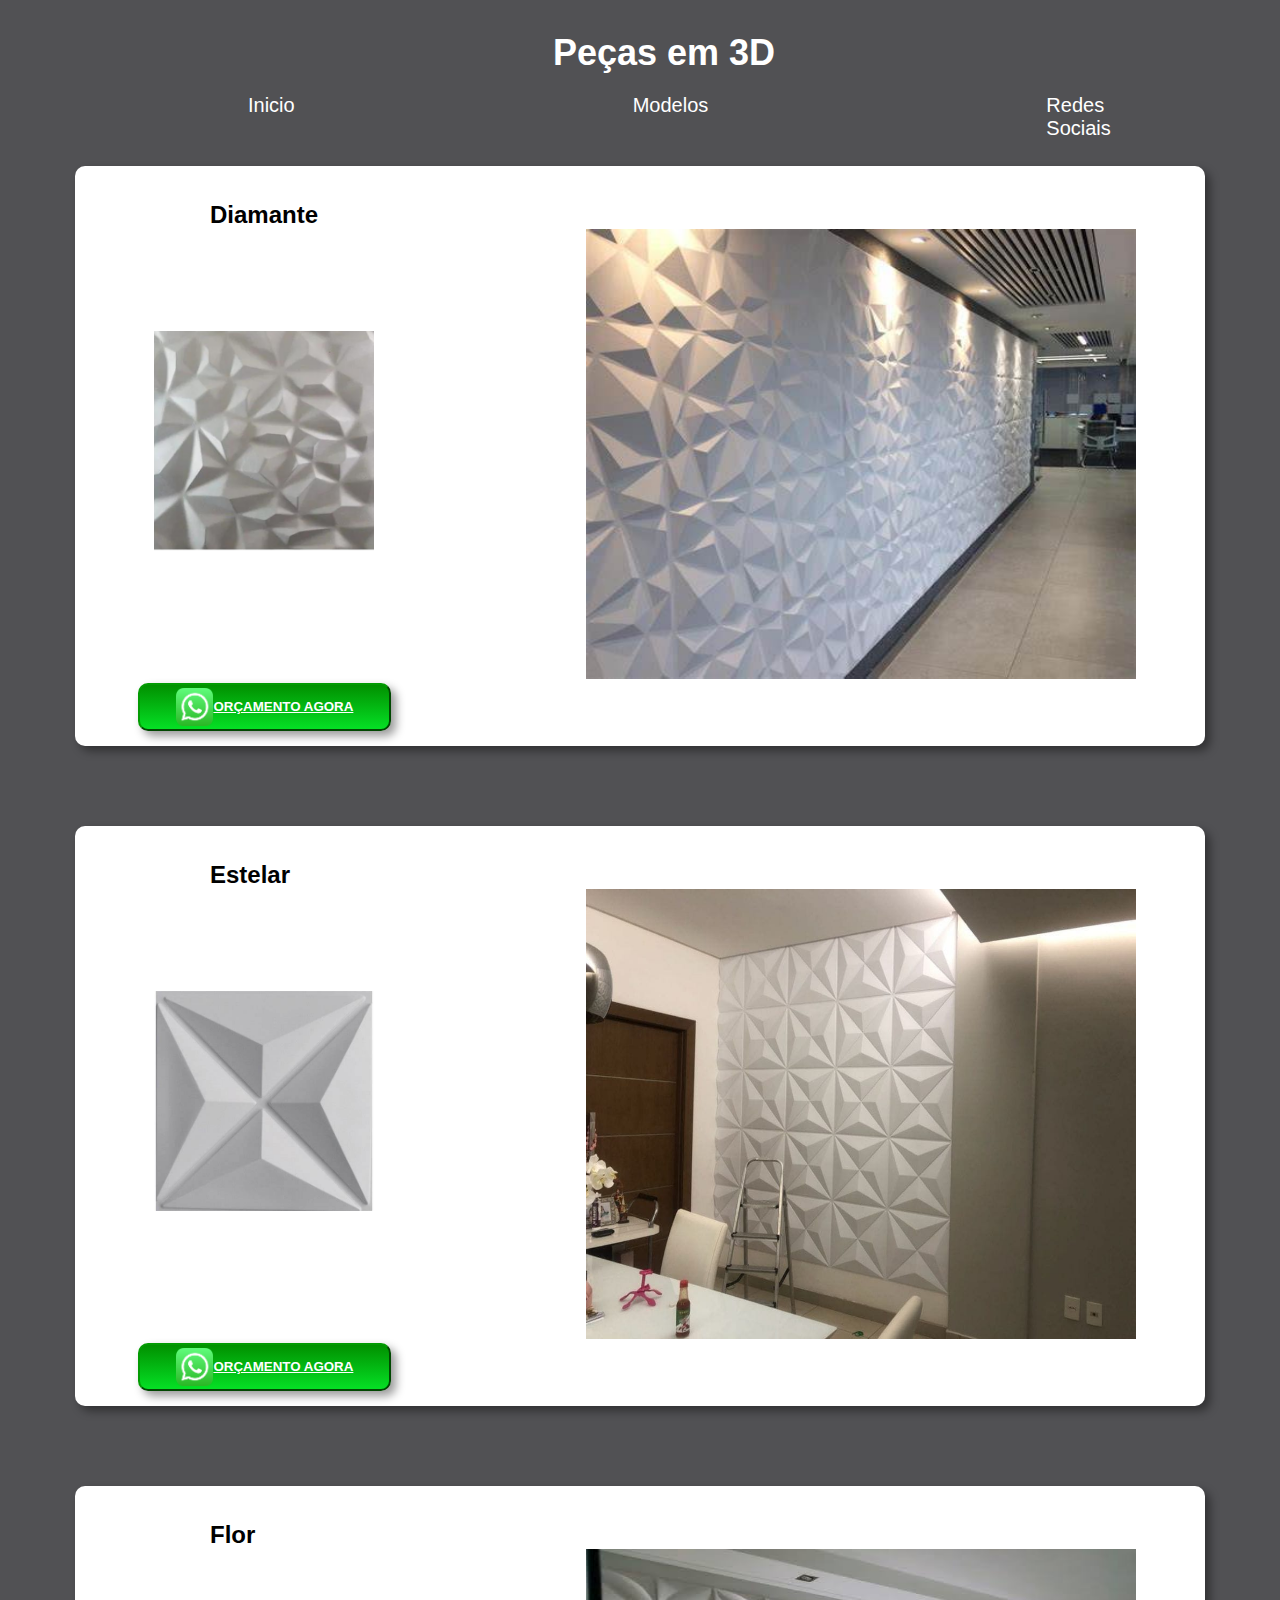
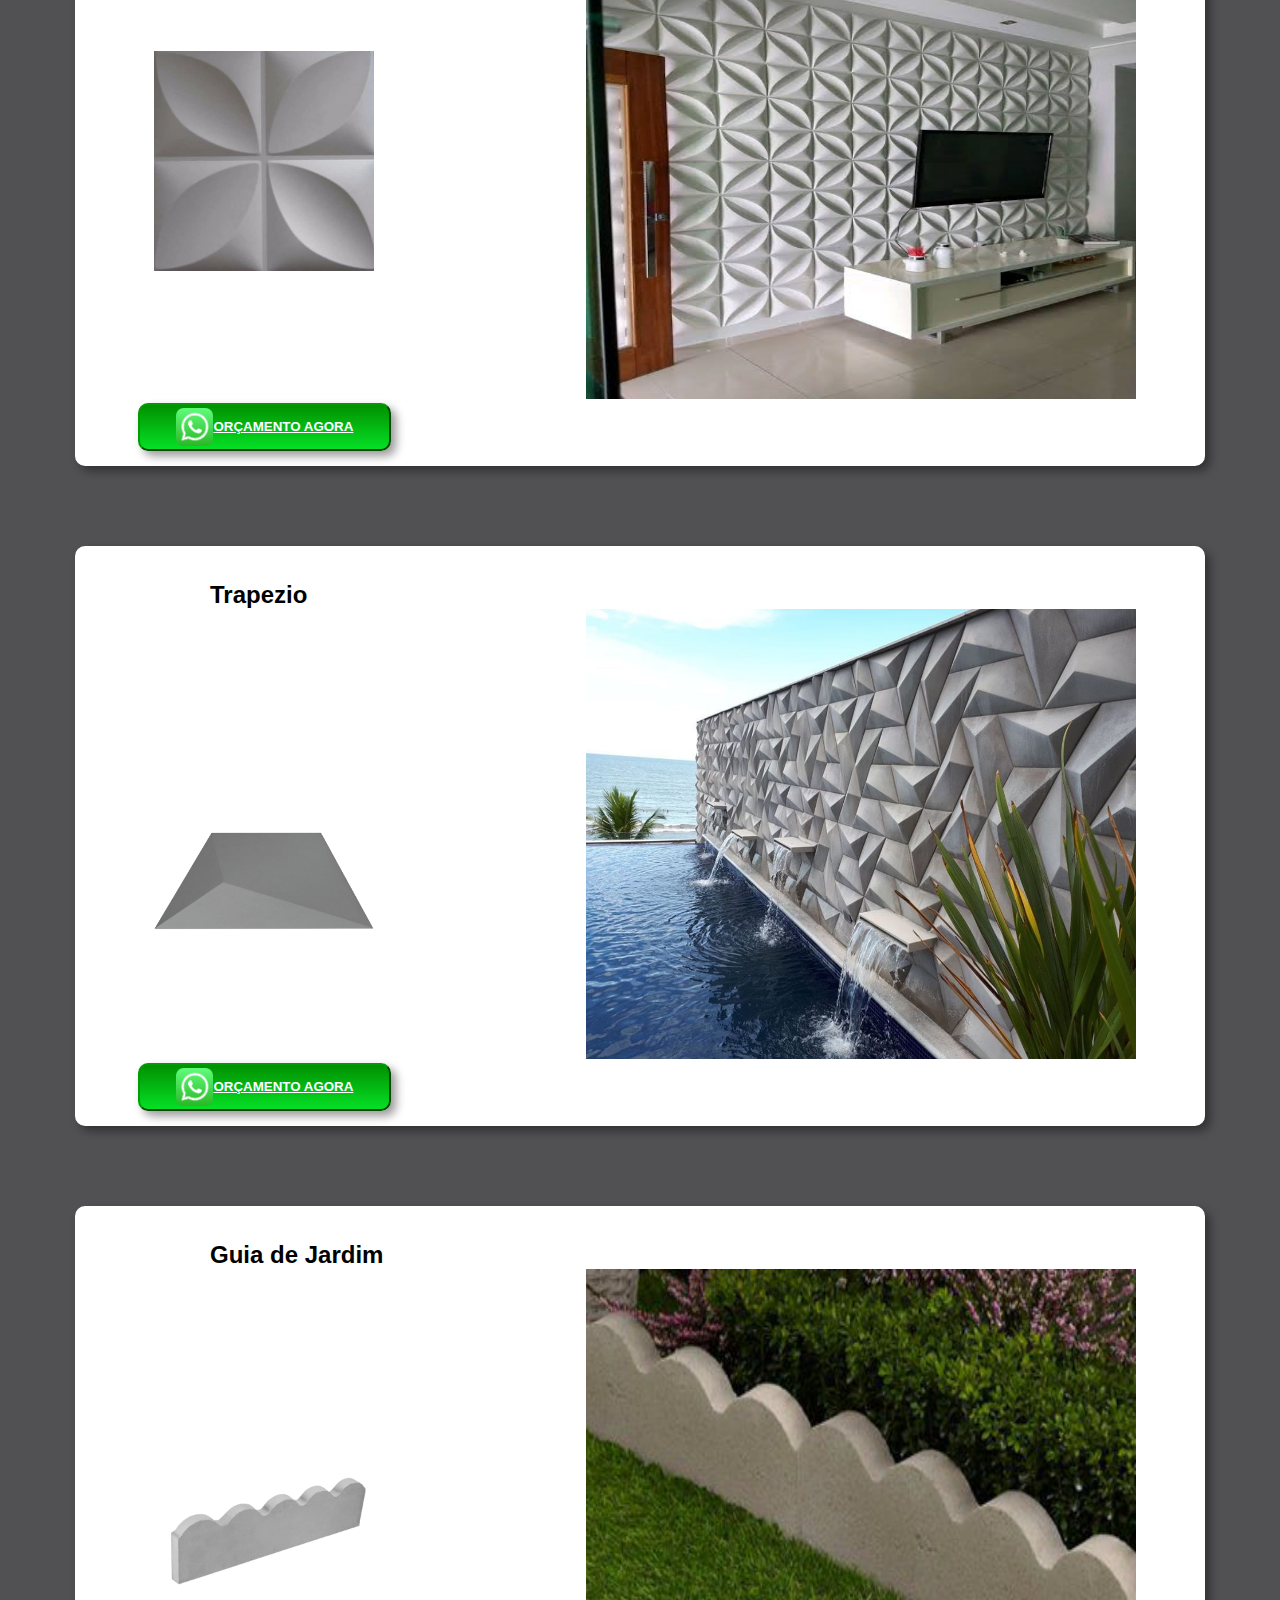
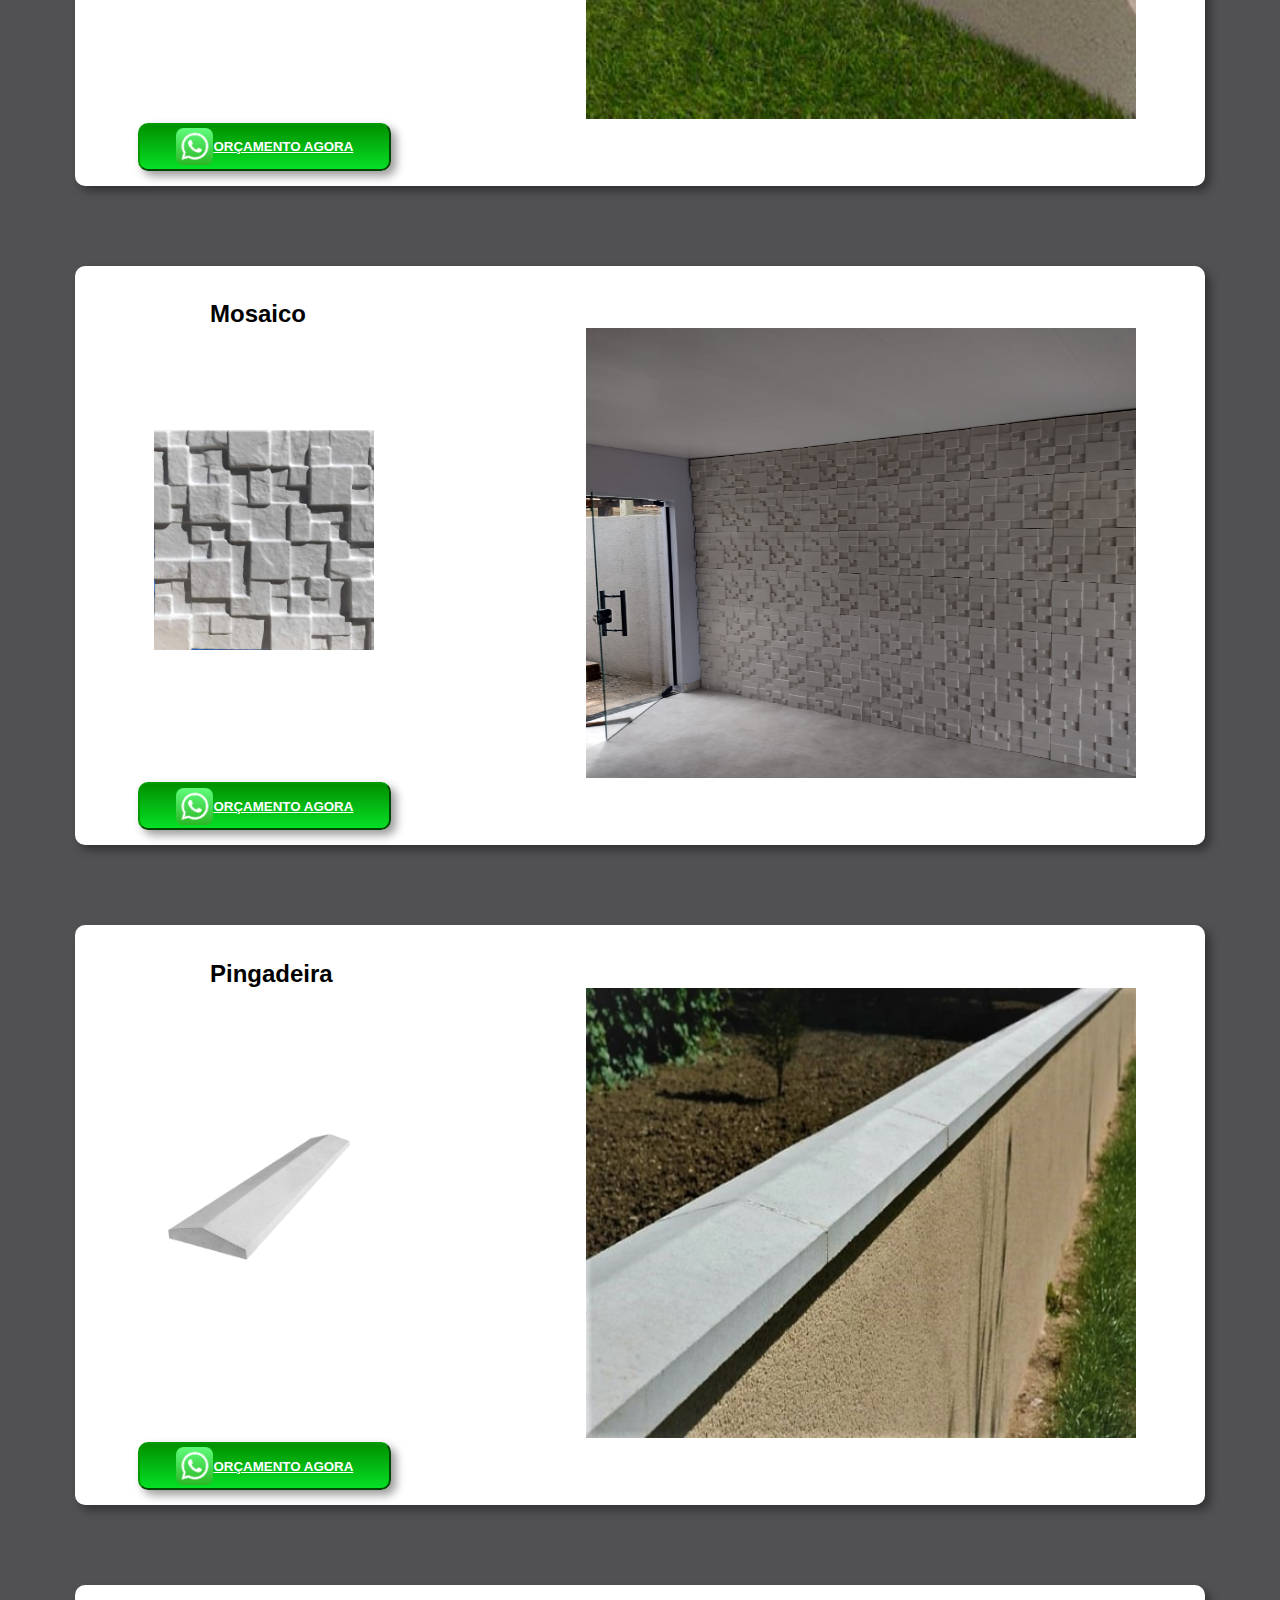
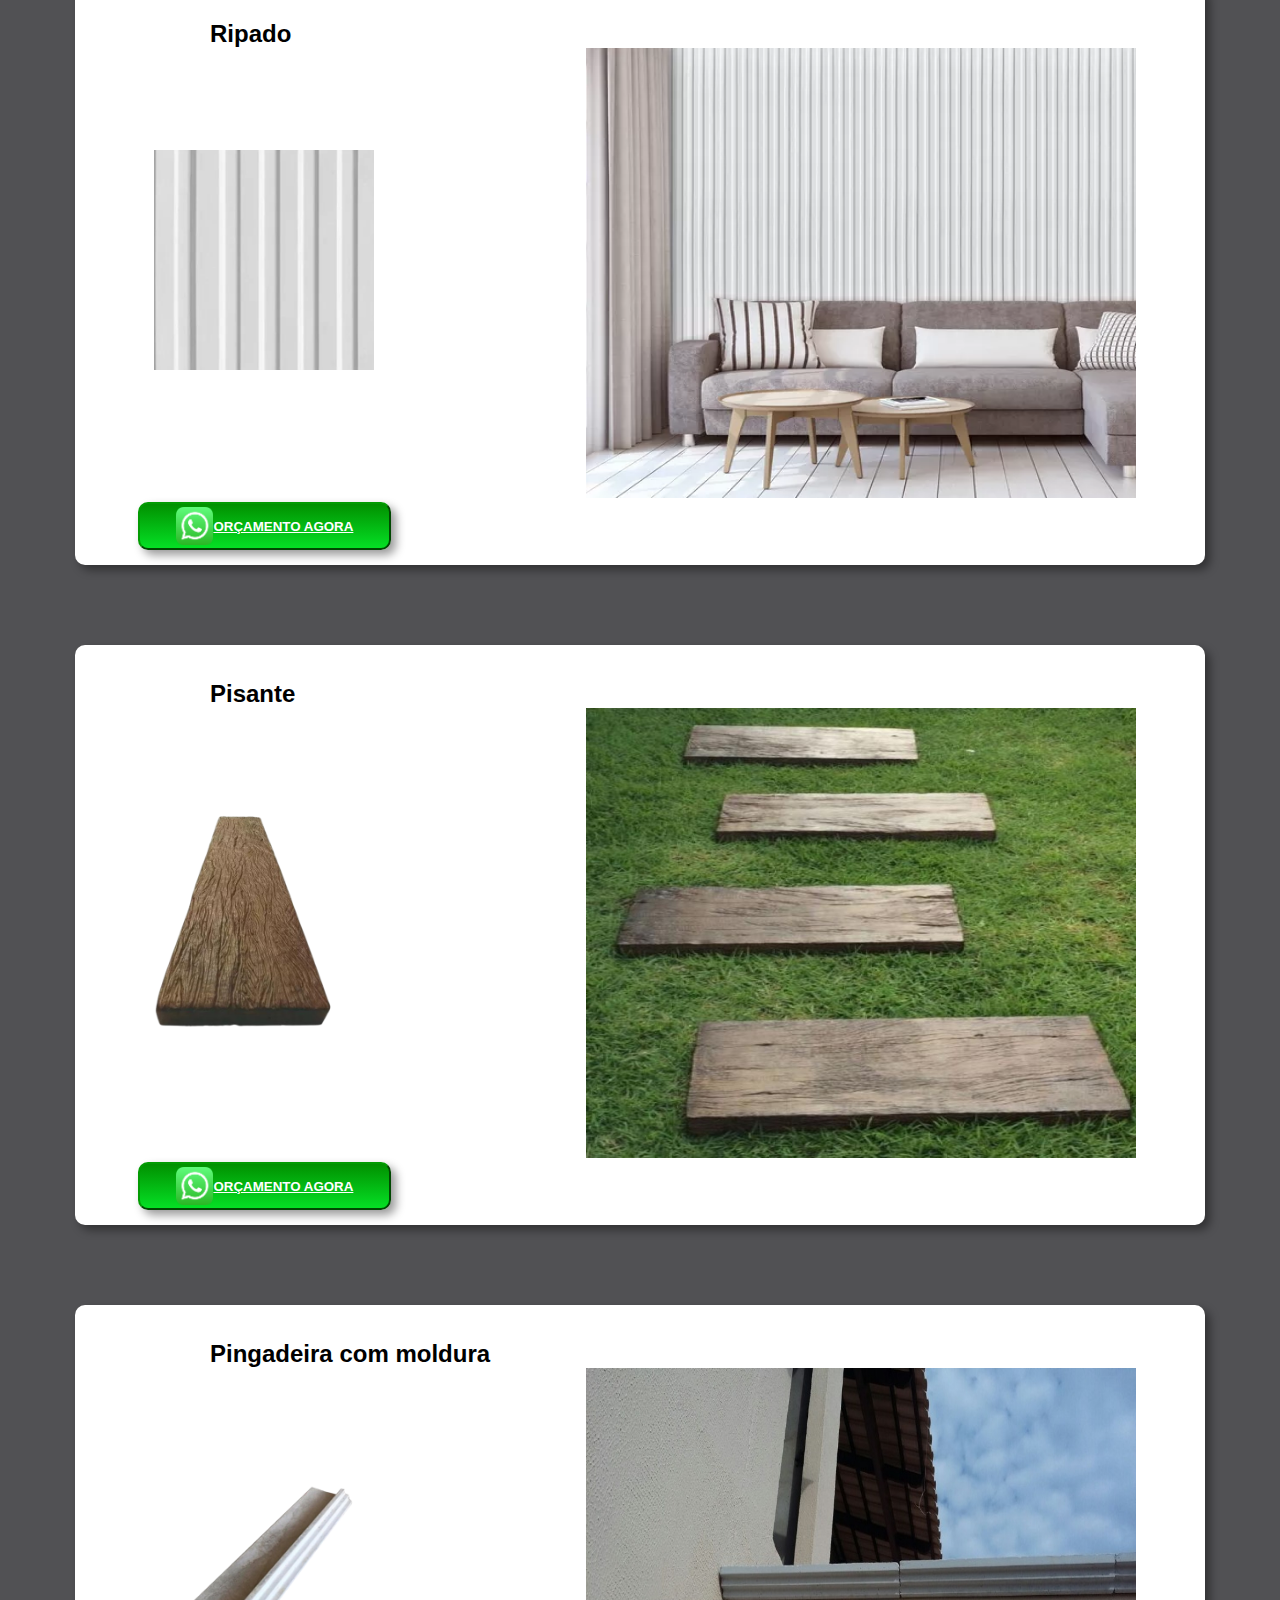
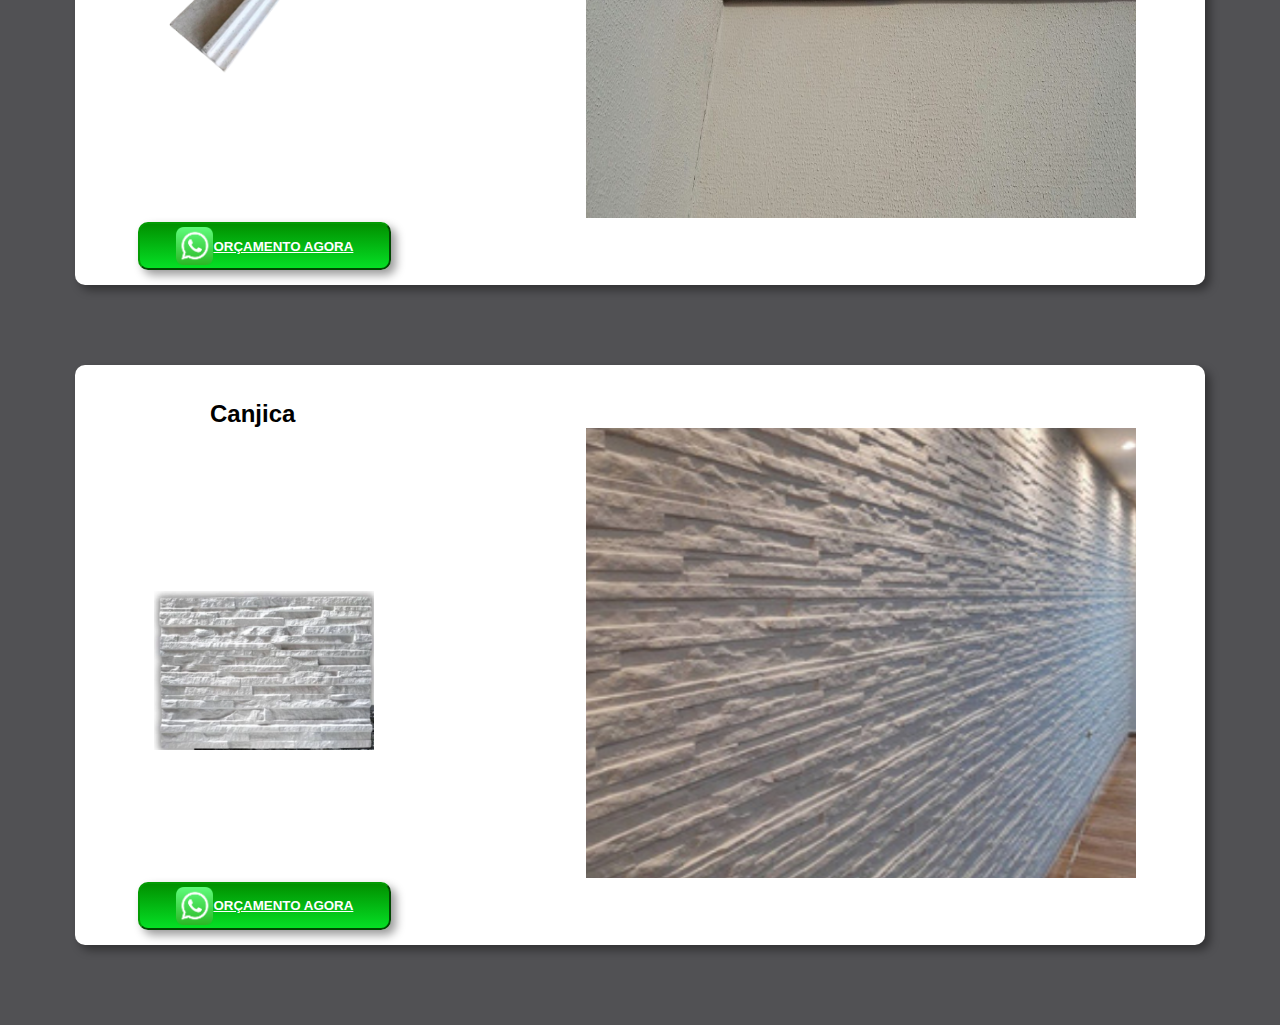
==== sitedevenda3d/modelos.html @ ce13ceca "montei o site para a empresa" ====
<html>
    <head>
        <meta name="viewport" content="width=device-width, initial-scale=1"/>

        <style>
            @media screen and (max-width: 600px){
                @import url('https://fonts.googleapis.com/css2?family=Rubik:ital,wght@0,300..900;1,300..900&display=swap');
                body{
                    background-color: #515154;
                    overflow-x: hidden;
                    width: 50vw;
                }
                #formas{
                    width: 60px;
                    margin-right: 0.5rem;
                    margin-bottom: 3.5rem;
                    margin-top: 0;
                    margin-left: 0;
                }
                #peças{
                    width: 170px;
                    height: 170px;
                    margin-left: 1rem;
                }
                h1{
                    font-family: "Rubik", sans-serif;
                    color: white;
                    width: 50vw;
                    margin-top: 2rem;
                    margin-left: 1.5rem;
                    margin-bottom: 0;
                    margin-right: 0;
                }
                h2{
                    font-family: "Rubik", sans-serif;
                    color: black;
                    margin-left: 4.5rem;
                    margin-bottom: 0.5rem;   
                    margin-top: 0;  
                    width: 50vw;     
                }
                
                nav{
                    width: 40vw;
                }

                section{
                    width: 50vw;
                }

                #canjica{
                    background-color: white;
                    border-radius: 10px;
                    padding: 10px;
                    width: 65vw;
                    margin-bottom: 3rem;
                    margin-top: 1rem;
                    box-shadow: 5px 5px 10px rgba(0, 0, 0, 0.4);
                }
            
                #diamante{
                    background-color: white;
                    border-radius: 10px;
                    padding: 10px;
                    width: 65vw;
                    margin-bottom: 3rem;
                    margin-top: 1rem;
                    box-shadow: 5px 5px 10px rgba(0, 0, 0, 0.4);
                }
            
                #estelar{
                    background-color: white;
                    border-radius: 10px;
                    padding: 10px;
                    width: 65vw;
                    margin-bottom: 3rem;
                    margin-top: 1rem;
                    box-shadow: 5px 5px 10px rgba(0, 0, 0, 0.4);
                }
            
                #flor{
                    background-color: white;
                    border-radius: 10px;
                    padding: 10px;
                    width: 65vw;
                    margin-bottom: 3rem;
                    margin-top: 1rem;
                    box-shadow: 5px 5px 10px rgba(0, 0, 0, 0.4);
                }
            
                #trapezio{
                    background-color: white;
                    border-radius: 10px;
                    padding: 10px;
                    width: 65vw;
                    margin-bottom: 3rem;
                    margin-top: 1rem;
                    box-shadow: 5px 5px 10px rgba(0, 0, 0, 0.4);
                }
            
                #guiadejardim{
                    background-color: white;
                    border-radius: 10px;
                    padding: 10px;
                    width: 65vw;
                    margin-bottom: 3rem;
                    margin-top: 1rem;
                    box-shadow: 5px 5px 10px rgba(0, 0, 0, 0.4);
                }
            
                #mosaico{
                    background-color: white;
                    border-radius: 10px;
                    padding: 10px;
                    width: 65vw;
                    margin-bottom: 3rem;
                    margin-top: 1rem;
                    box-shadow: 5px 5px 10px rgba(0, 0, 0, 0.4);
                }
            
                #pingadeira{
                    background-color: white;
                    border-radius: 10px;
                    padding: 10px;
                    width: 65vw;
                    margin-bottom: 3rem;
                    margin-top: 1rem;
                    box-shadow: 5px 5px 10px rgba(0, 0, 0, 0.4);
                }
            
                #ripado{
                    background-color: white;
                    border-radius: 10px;
                    padding: 10px;
                    width: 65vw;
                    margin-bottom: 3rem;
                    margin-top: 1rem;
                    box-shadow: 5px 5px 10px rgba(0, 0, 0, 0.4);
                }
            
                #pisante{
                    background-color: white;
                    border-radius: 10px;
                    padding: 10px;
                    width: 65vw;
                    margin-bottom: 3rem;
                    margin-top: 1rem;
                    box-shadow: 5px 5px 10px rgba(0, 0, 0, 0.4);
                }
            
                #moldura{
                    background-color: white;
                    border-radius: 10px;
                    padding: 10px;
                    width: 65vw;
                    margin-bottom: 3rem;
                    margin-top: 1rem;
                    box-shadow: 5px 5px 10px rgba(0, 0, 0, 0.4);  
                }
            
                #barra{
                    margin-top: 20px;
                    margin-left: 1.5rem;
                    font-size: 15pt;
                    font-family: "Rubik", sans-serif;
                    color: white;
                    position: relative;
                    padding: 0px 50px 10px 0;
                    display: flex;
                    width: 40vw;
                }
                
            
                button{
                        align-items: center;
                        justify-content: center;
                        display: flex;
                        width: 62vw;
                        height: 2rem;
                        background: rgb(5,224,37);
                        background: linear-gradient(0deg, rgba(5,224,37,1) 0%, rgba(1,144,0,1) 100%);
                        border-radius: 10px;
                        border-color: rgb(3, 155, 3);
                        box-shadow: 5px 5px 10px rgba(0, 0, 0, 0.4);
                        color: white;
                }
                a{
                    color: white;
                }
            
                #whatsapp{

                        height: 90%;
                }
            }











            @media screen and (min-width: 600px){
              @import url('https://fonts.googleapis.com/css2?family=Rubik:ital,wght@0,300..900;1,300..900&display=swap');
                body{
                    background-color: #515154;
                    overflow-x: hidden;
                }
                #formas{
                    width: 20%;
                    margin-right: 7rem;
                    margin-bottom: 8rem;
                    margin-top: 0;
                    margin-left: 4rem
                }
                #peças{
                    width: 550px;
                    height: 450px;
                    margin-left: 6rem;
                }
                h1{
                    font-family: "Rubik", sans-serif;
                    color: white;
                    font-size: 27pt;
                    margin-top: 2rem;
                    margin-left: 3rem;
                    margin-bottom: 0;
                    text-align: center;
                }
                h2{
                    font-family: "Rubik", sans-serif;
                    color: black;
                    margin-left: 7.5rem;
                    margin-bottom: 0rem;          
                }
            
            
                h3{
                    margin-left: 6rem;
                }
            
                #canjica{
                    background-color: white;
                    border-radius: 10px;
                    padding: 15px;
                    width: 1100px;
                    margin: auto;
                    margin-bottom: 5rem;
                    margin-top: 1rem;
                    box-shadow: 5px 5px 10px rgba(0, 0, 0, 0.4);
                }
            
                #diamante{
                    background-color: white;
                    border-radius: 10px;
                    padding: 15px;
                    width: 1100px;
                    margin: auto;
                    margin-bottom: 5rem;
                    margin-top: 1rem;
                    box-shadow: 5px 5px 10px rgba(0, 0, 0, 0.4);
                }
            
                #estelar{
                    background-color: white;
                    border-radius: 10px;
                    padding: 15px;
                    width: 1100px;
                    margin: auto;
                    margin-bottom: 5rem;
                    margin-top: 1rem;
                    box-shadow: 5px 5px 10px rgba(0, 0, 0, 0.4);
                }
            
                #flor{
                    background-color: white;
                    border-radius: 10px;
                    padding: 15px;
                    width: 1100px;
                    margin: auto;
                    margin-bottom: 5rem;
                    margin-top: 1rem;
                    box-shadow: 5px 5px 10px rgba(0, 0, 0, 0.4);
                }
            
                #trapezio{
                    background-color: white;
                    border-radius: 10px;
                    padding: 15px;
                    width: 1100px;
                    margin: auto;
                    margin-bottom: 5rem;
                    margin-top: 1rem;
                    box-shadow: 5px 5px 10px rgba(0, 0, 0, 0.4);
                }
            
                #guiadejardim{
                    background-color: white;
                    border-radius: 10px;
                    padding: 15px;
                    width: 1100px;
                    margin: auto;
                    margin-bottom: 5rem;
                    margin-top: 1rem;
                    box-shadow: 5px 5px 10px rgba(0, 0, 0, 0.4);
                }
            
                #mosaico{
                    background-color: white;
                    border-radius: 10px;
                    padding: 15px;
                    width: 1100px;
                    margin: auto;
                    margin-bottom: 5rem;
                    margin-top: 1rem;
                    box-shadow: 5px 5px 10px rgba(0, 0, 0, 0.4);
                }
            
                #pingadeira{
                    background-color: white;
                    border-radius: 10px;
                    padding: 15px;
                    width: 1100px;
                    margin: auto;
                    margin-bottom: 5rem;
                    margin-top: 1rem;
                    box-shadow: 5px 5px 10px rgba(0, 0, 0, 0.4);
                }
            
                #ripado{
                    background-color: white;
                    border-radius: 10px;
                    padding: 15px;
                    width: 1100px;
                    margin: auto;
                    margin-bottom: 5rem;
                    margin-top: 1rem;
                    box-shadow: 5px 5px 10px rgba(0, 0, 0, 0.4);
                }
            
                #pisante{
                    background-color: white;
                    border-radius: 10px;
                    padding: 15px;
                    width: 1100px;
                    margin: auto;
                    margin-bottom: 5rem;
                    margin-top: 1rem;
                    box-shadow: 5px 5px 10px rgba(0, 0, 0, 0.4);
                }
            
                #moldura{
                    background-color: white;
                    border-radius: 10px;
                    padding: 15px;
                    width: 1100px;
                    margin: auto;
                    margin-bottom: 5rem;
                    margin-top: 1rem;
                    box-shadow: 5px 5px 10px rgba(0, 0, 0, 0.4);  
                }
            
                #barra{
                    margin-top: 20px;
                    margin-left: 15rem;
                    margin-right: 3rem;
                    font-size: 15pt;
                    font-family: "Rubik", sans-serif;
                    color: white;
                    display: flex;
                    position: relative;
                    padding: 0px 50px 10px 0;
                    text-decoration: none;
                }
                nav #barra::after{
                    content: " ";
                    width: 0px;
                    height: 4px;
                    background-color: rgb(248, 31, 31);
                    position: absolute;
                    bottom: 0;
                    left: 0;
                    transition: 0.5s ease-in-out;
                    }
                
                    nav #barra:hover::after{
                    width: 100%;
                    }
                
                nav{
                    display: flex;
                }
            
                button{
                        align-items: center;
                        justify-content: center;
                        display: flex;
                        width: 23%;
                        height: 3rem;
                        background: rgb(5,224,37);
                        background: linear-gradient(0deg, rgba(5,224,37,1) 0%, rgba(1,144,0,1) 100%);
                        border-radius: 10px;
                        border-color: rgb(3, 155, 3);
                        box-shadow: 5px 5px 10px rgba(0, 0, 0, 0.4);
                        color: white;
                        margin-left: 3rem;
                }
                a{
                    color: white;
                }
            
                #whatsapp{

                        height: 90%;
                }  
            }  
            
        </style>
    </head>

    <body>
        <h1>Peças em 3D</h1>
        <nav>
            <a id="barra" href="file:///C:/Users/marco/Desktop/Curso%20programa%C3%A7%C3%A3o/sites/sitedevenda3d/sitedevenda3d/sitedevenda3d.html">Inicio</a>
            <a id="barra" href="file:///C:/Users/marco/Desktop/Curso%20programa%C3%A7%C3%A3o/sites/sitedevenda3d/sitedevenda3d/modelos.html">Modelos</a>
            <a id="barra" href="file:///C:/Users/marco/Desktop/Curso%20programa%C3%A7%C3%A3o/sites/sitedevenda3d/sitedevenda3d/redessociais.html">Redes Sociais</a>
        </nav>

        <section>
            
                <div id="diamante">
                    <h2>Diamante</h2>
                    <img id="formas" src="diamanteforma.png"/>
                    <img id="peças" src="peçadiamante.jpg"/>
                    <button><img src="whatsapp.png" id="whatsapp"/><a href="https://wa.me/556692150638?text=Ol%C3%A1,%20tudo%20bem?%20Vi%20um%20an%C3%BAncio%20sobre%20revestimento%20em%203D,%20gostaria%20de%20fazer%20um%20or%C3%A7amento!"><b>ORÇAMENTO AGORA</b></a></button>
                </div>
            
                <div id="estelar">
                    <h2>Estelar</h2>
                    <img id="formas" src="estelarforma.jpg"/>
                    <img id="peças" src="peçaestelar.jpeg"/>
                    <button><img src="whatsapp.png" id="whatsapp"/><a href="https://wa.me/556692150638?text=Ol%C3%A1,%20tudo%20bem?%20Vi%20um%20an%C3%BAncio%20sobre%20revestimento%20em%203D,%20gostaria%20de%20fazer%20um%20or%C3%A7amento!"><b>ORÇAMENTO AGORA</b></a></button>
                </div>

                <div id="flor">
                    <h2>Flor</h2>
                    <img id="formas" src="florforma.jpg"/>
                    <img id="peças" src="peçaflor.jpeg"/>
                    <button><img src="whatsapp.png" id="whatsapp"/><a href="https://wa.me/556692150638?text=Ol%C3%A1,%20tudo%20bem?%20Vi%20um%20an%C3%BAncio%20sobre%20revestimento%20em%203D,%20gostaria%20de%20fazer%20um%20or%C3%A7amento!"><b>ORÇAMENTO AGORA</b></a></button>

                </div>

            <div id="trapezio">
                <h2>Trapezio</h2>
                <img id="formas" src="trapezioforma.png"/>
                <img id="peças" src="peçacatavento.jpg"/>
                <button><img src="whatsapp.png" id="whatsapp"/><a href="https://wa.me/556692150638?text=Ol%C3%A1,%20tudo%20bem?%20Vi%20um%20an%C3%BAncio%20sobre%20revestimento%20em%203D,%20gostaria%20de%20fazer%20um%20or%C3%A7amento!"><b>ORÇAMENTO AGORA</b></a></button>

            </div>

            <div id="guiadejardim">
                <h2>Guia de Jardim</h2>
                <img id="formas" src="guiadejardimforma.png"/>
                <img id="peças" src="peçaguiadejardim.jpg"/>
                <button><img src="whatsapp.png" id="whatsapp"/><a href="https://wa.me/556692150638?text=Ol%C3%A1,%20tudo%20bem?%20Vi%20um%20an%C3%BAncio%20sobre%20revestimento%20em%203D,%20gostaria%20de%20fazer%20um%20or%C3%A7amento!"><b>ORÇAMENTO AGORA</b></a></button>

            </div>

            <div id="mosaico">
                <h2>Mosaico</h2>
                <img id="formas" src="mosaicoforma.png"/>
                <img id="peças" src="peçamosaico.jpeg"/>
                <button><img src="whatsapp.png" id="whatsapp"/><a href="https://wa.me/556692150638?text=Ol%C3%A1,%20tudo%20bem?%20Vi%20um%20an%C3%BAncio%20sobre%20revestimento%20em%203D,%20gostaria%20de%20fazer%20um%20or%C3%A7amento!"><b>ORÇAMENTO AGORA</b></a></button>

            </div>

            <div id="pingadeira">
                <h2>Pingadeira</h2>
                <img id="formas" src="pingadeiraforma.png"/>
                <img id="peças" src="peçapingadeira.jpg"/>
                <button><img src="whatsapp.png" id="whatsapp"/><a href="https://wa.me/556692150638?text=Ol%C3%A1,%20tudo%20bem?%20Vi%20um%20an%C3%BAncio%20sobre%20revestimento%20em%203D,%20gostaria%20de%20fazer%20um%20or%C3%A7amento!"><b>ORÇAMENTO AGORA</b></a></button>

            </div>

            <div id="ripado">
                <h2>Ripado</h2>
                <img id="formas" src="ripadoforma.png"/>
                <img id="peças" src="peçaripado.webp"/>
                <button><img src="whatsapp.png" id="whatsapp"/><a href="https://wa.me/556692150638?text=Ol%C3%A1,%20tudo%20bem?%20Vi%20um%20an%C3%BAncio%20sobre%20revestimento%20em%203D,%20gostaria%20de%20fazer%20um%20or%C3%A7amento!"><b>ORÇAMENTO AGORA</b></a></button>

            </div>

            <div id="pisante">
                <h2>Pisante</h2>
                <img id="formas" src="pisanteforma.png"/>
                <img id="peças" src="peçapisante.jpg"/>
                <button><img src="whatsapp.png" id="whatsapp"/><a href="https://wa.me/556692150638?text=Ol%C3%A1,%20tudo%20bem?%20Vi%20um%20an%C3%BAncio%20sobre%20revestimento%20em%203D,%20gostaria%20de%20fazer%20um%20or%C3%A7amento!"><b>ORÇAMENTO AGORA</b></a></button>
            </div>

            <div id="moldura">
                <h2>Pingadeira com moldura</h2>
                <img id="formas" src="pingadeiracommolduraforma.png"/>
                <img id="peças" src="peçapingadeiracommoldura.jpg"/>
                <button><img src="whatsapp.png" id="whatsapp"/><a href="https://wa.me/556692150638?text=Ol%C3%A1,%20tudo%20bem?%20Vi%20um%20an%C3%BAncio%20sobre%20revestimento%20em%203D,%20gostaria%20de%20fazer%20um%20or%C3%A7amento!"><b>ORÇAMENTO AGORA</b></a></button>
            
            </div>

            <div id="canjica">
                <h2>Canjica</h2>
                <img id="formas" src="canjicaforma.webp"/>
                <img id="peças" src="peçacanjica.png"/>
                <button><img src="whatsapp.png" id="whatsapp"/><a href="https://wa.me/556692150638?text=Ol%C3%A1,%20tudo%20bem?%20Vi%20um%20an%C3%BAncio%20sobre%20revestimento%20em%203D,%20gostaria%20de%20fazer%20um%20or%C3%A7amento!"><b>ORÇAMENTO AGORA</b></a></button>
            </div>   
   
        </section>
    </body>
</html>
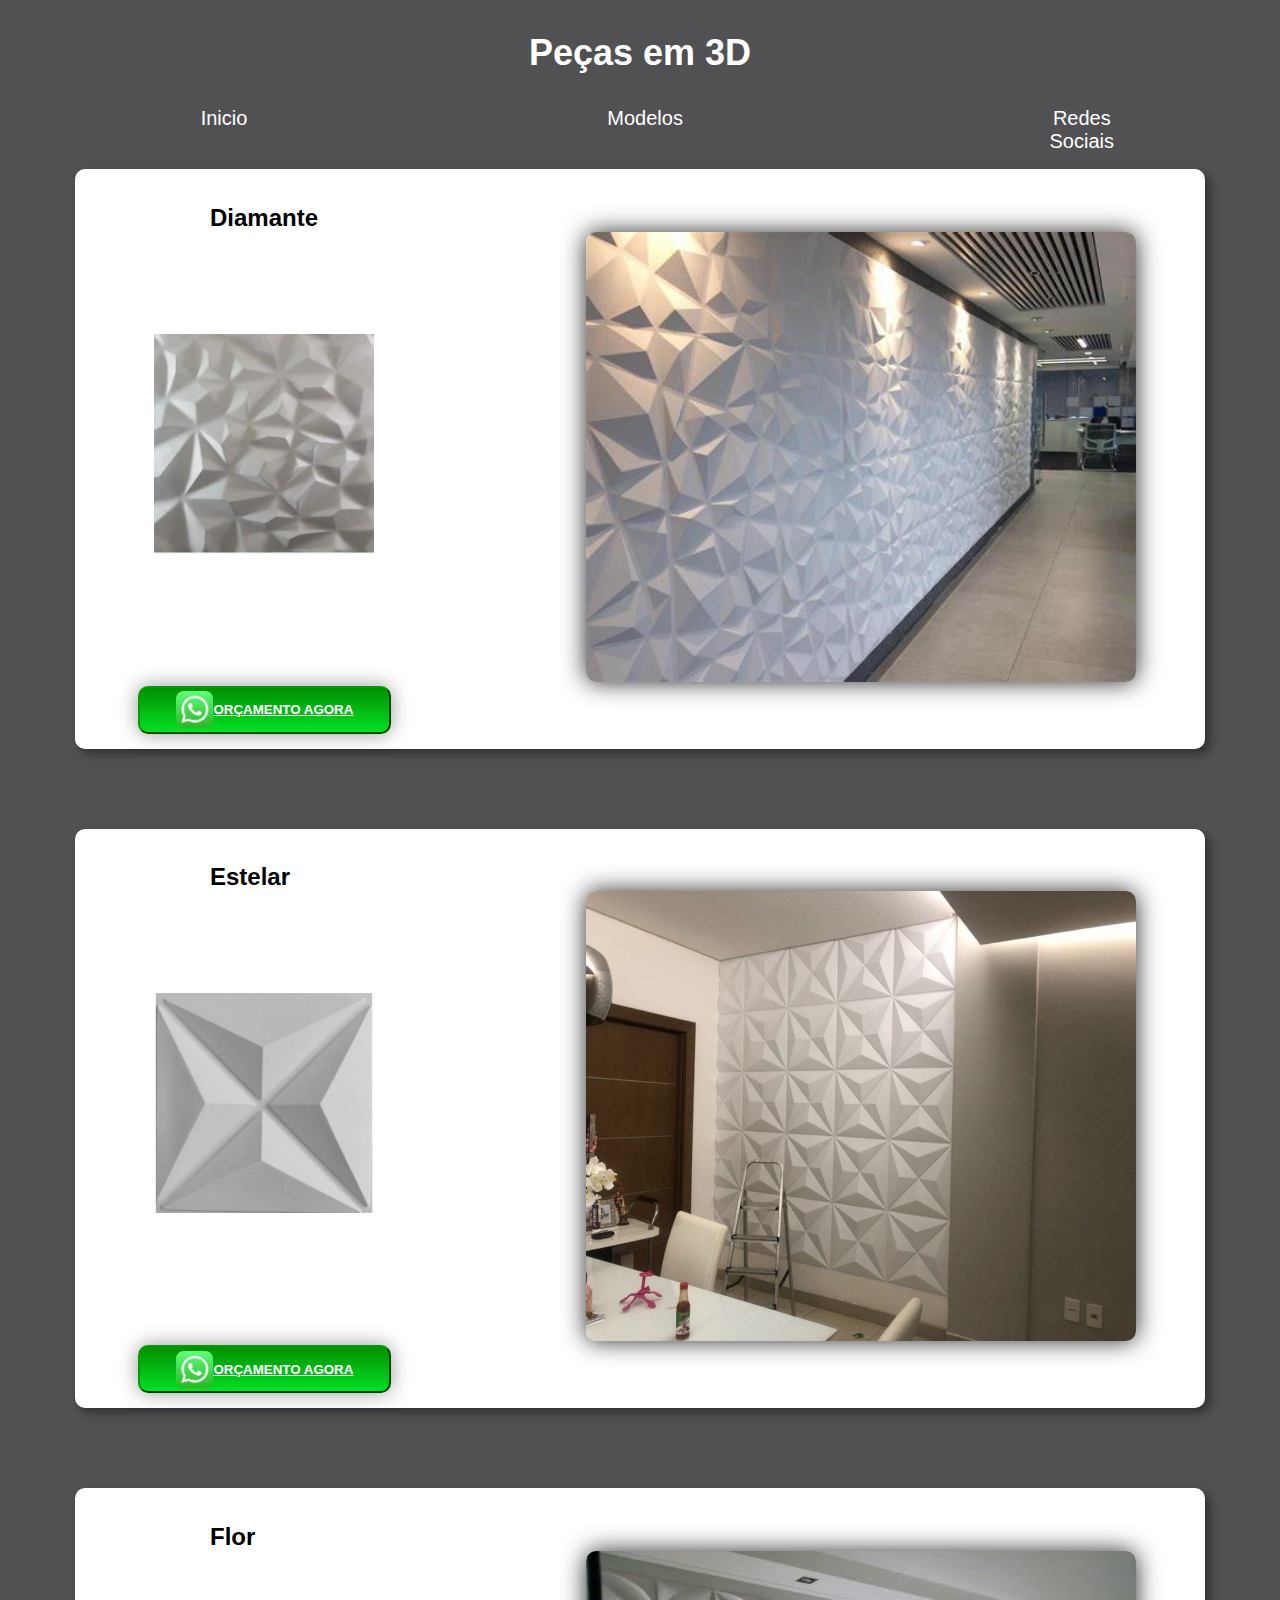
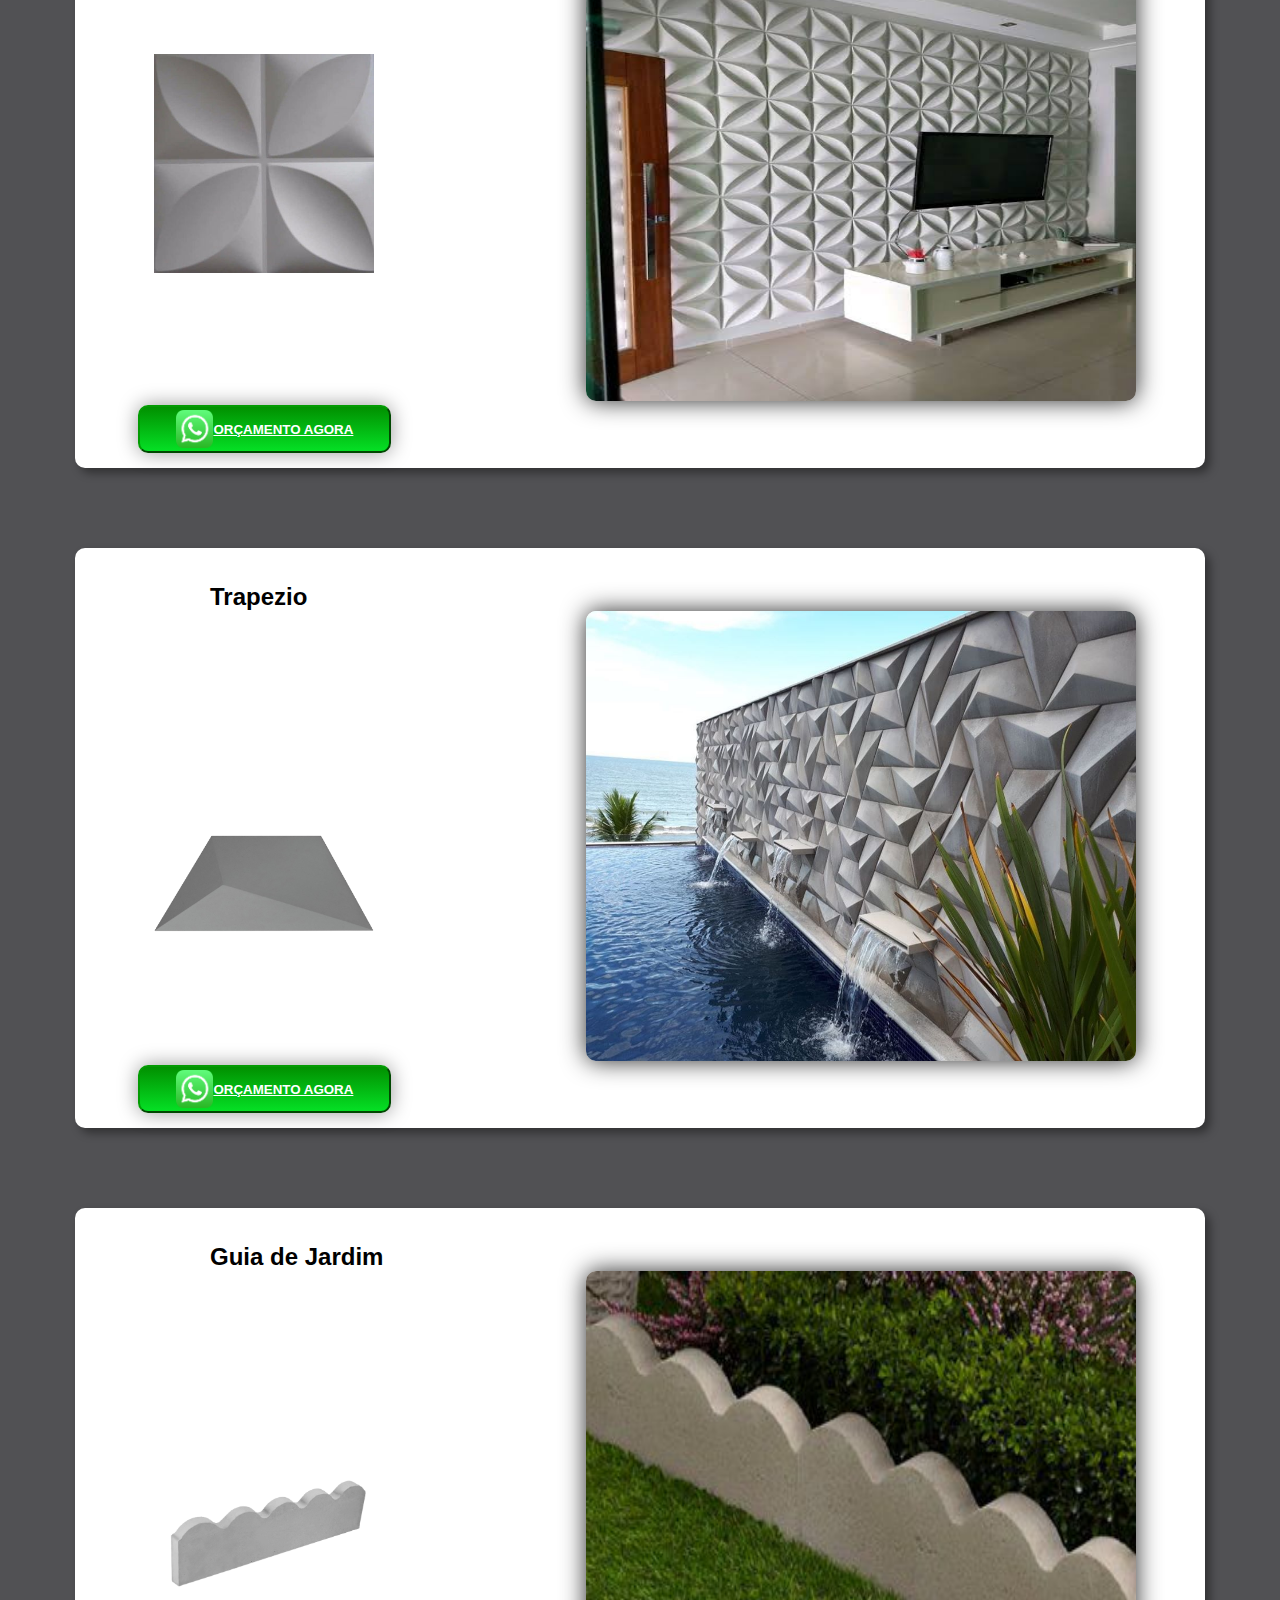
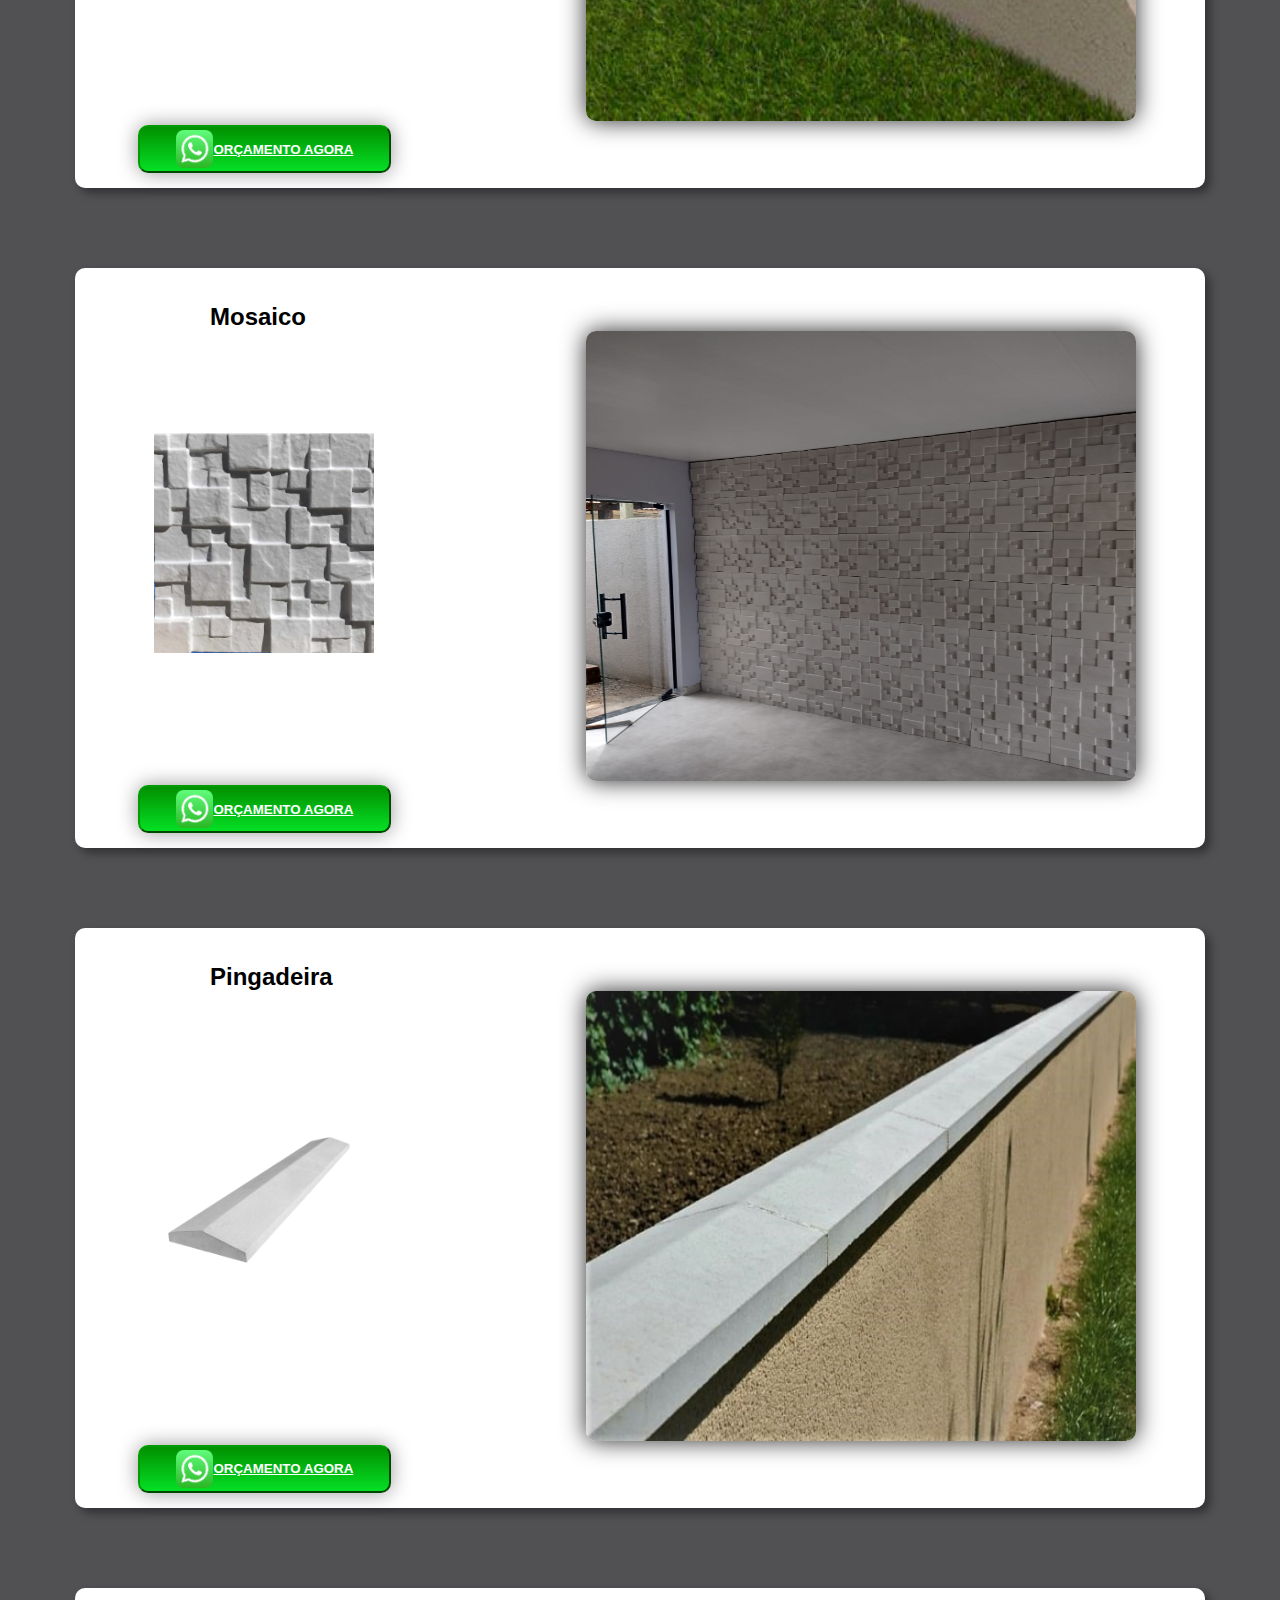
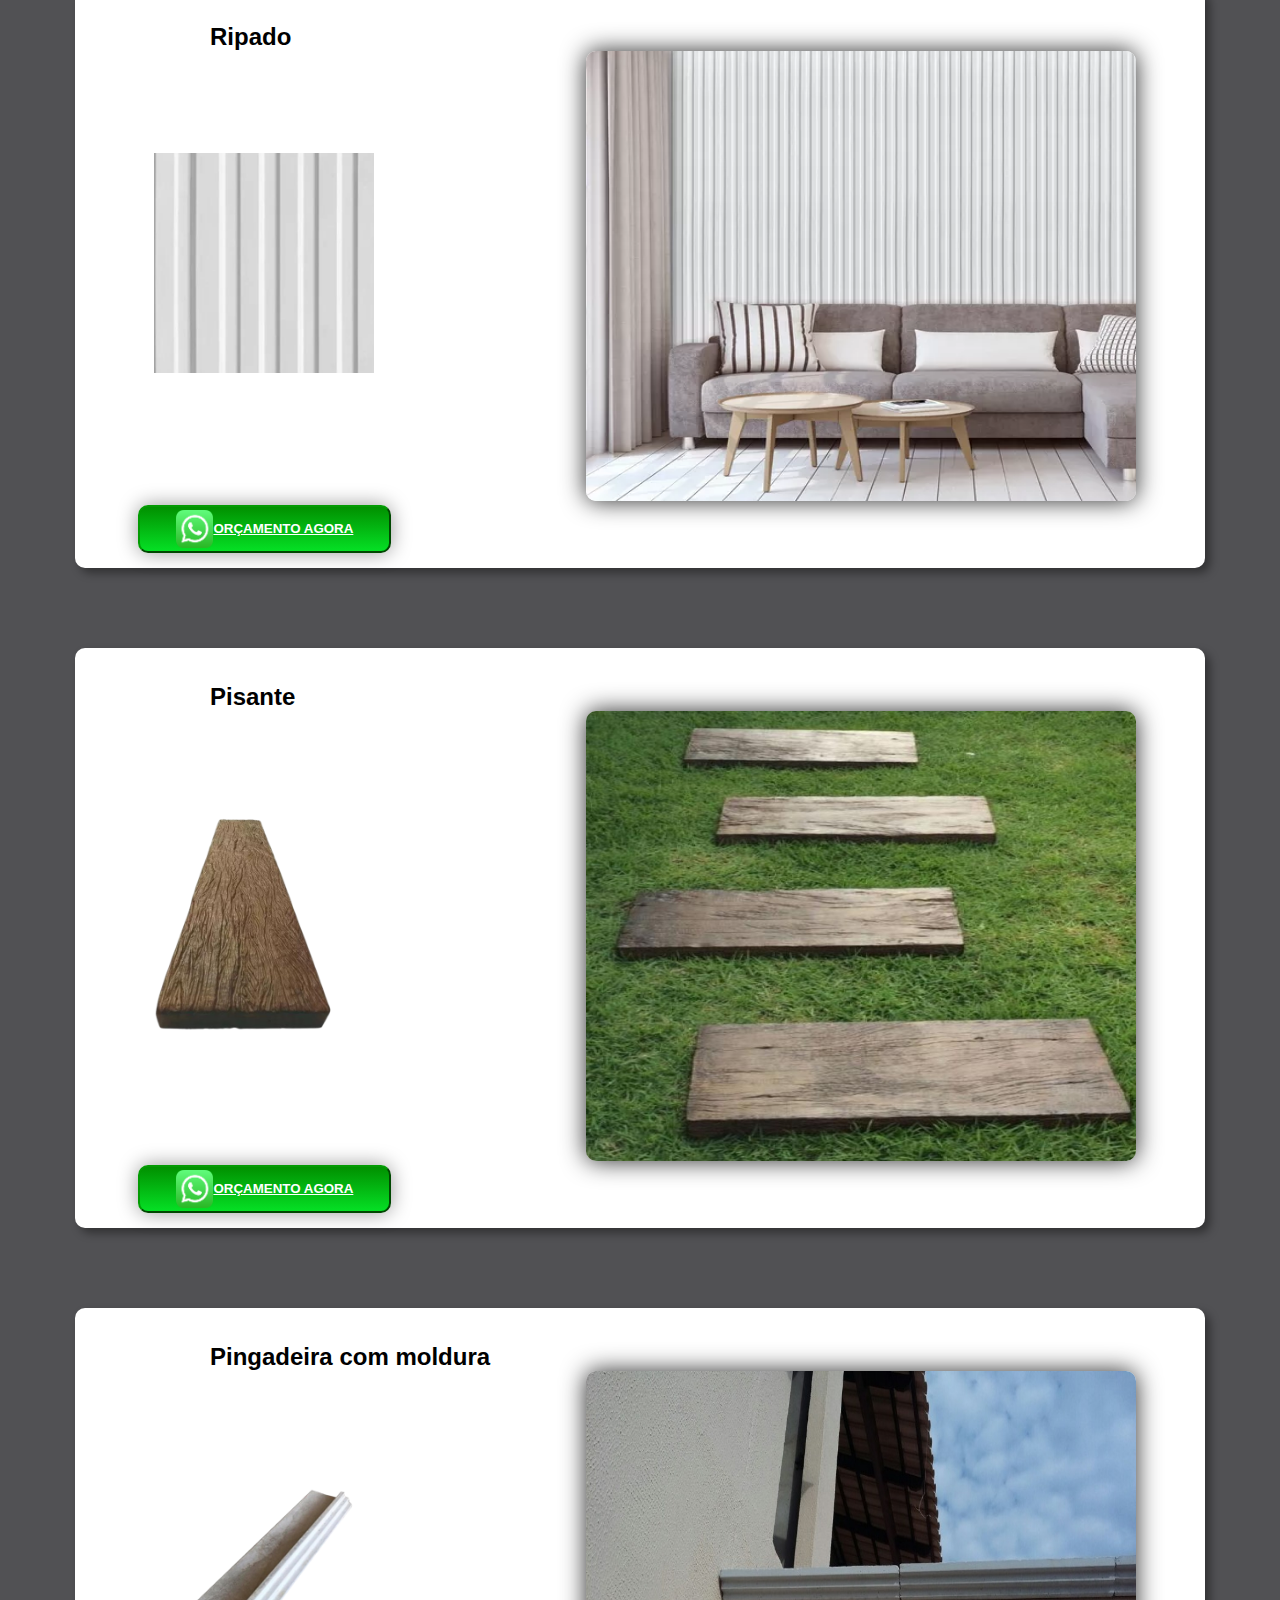
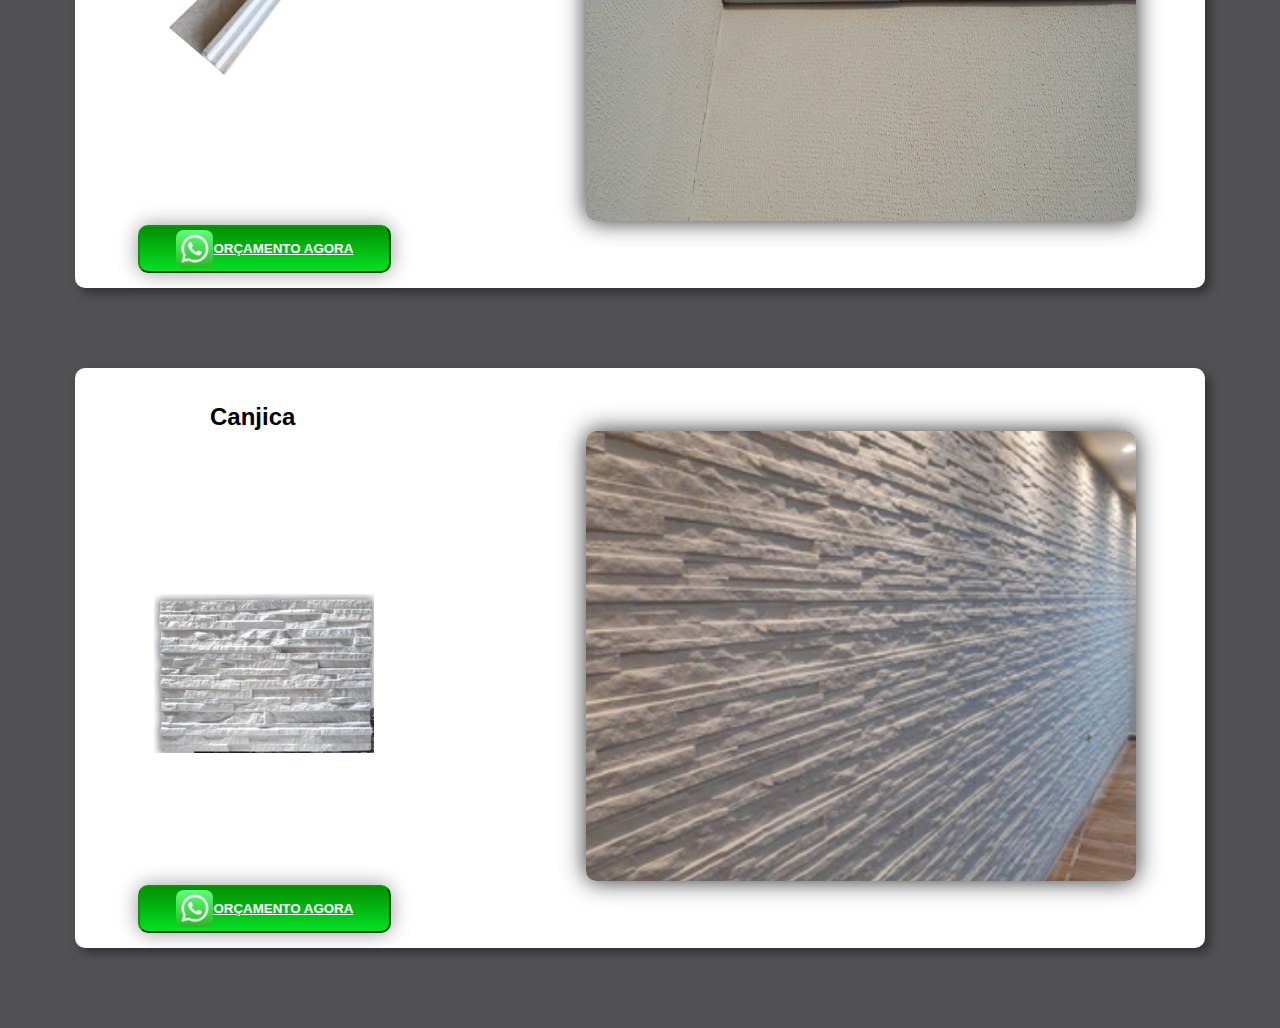
==== commit fe5d6de3: "melhorei o site no pc e no mobile" ====
--- a/sitedevenda3d/modelos.html
+++ b/sitedevenda3d/modelos.html
@@ -1,433 +1,15 @@
 <html>
     <head>
         <meta name="viewport" content="width=device-width, initial-scale=1"/>
-
-        <style>
-            @media screen and (max-width: 600px){
-                @import url('https://fonts.googleapis.com/css2?family=Rubik:ital,wght@0,300..900;1,300..900&display=swap');
-                body{
-                    background-color: #515154;
-                    overflow-x: hidden;
-                    width: 50vw;
-                }
-                #formas{
-                    width: 60px;
-                    margin-right: 0.5rem;
-                    margin-bottom: 3.5rem;
-                    margin-top: 0;
-                    margin-left: 0;
-                }
-                #peças{
-                    width: 170px;
-                    height: 170px;
-                    margin-left: 1rem;
-                }
-                h1{
-                    font-family: "Rubik", sans-serif;
-                    color: white;
-                    width: 50vw;
-                    margin-top: 2rem;
-                    margin-left: 1.5rem;
-                    margin-bottom: 0;
-                    margin-right: 0;
-                }
-                h2{
-                    font-family: "Rubik", sans-serif;
-                    color: black;
-                    margin-left: 4.5rem;
-                    margin-bottom: 0.5rem;   
-                    margin-top: 0;  
-                    width: 50vw;     
-                }
-                
-                nav{
-                    width: 40vw;
-                }
-
-                section{
-                    width: 50vw;
-                }
-
-                #canjica{
-                    background-color: white;
-                    border-radius: 10px;
-                    padding: 10px;
-                    width: 65vw;
-                    margin-bottom: 3rem;
-                    margin-top: 1rem;
-                    box-shadow: 5px 5px 10px rgba(0, 0, 0, 0.4);
-                }
-            
-                #diamante{
-                    background-color: white;
-                    border-radius: 10px;
-                    padding: 10px;
-                    width: 65vw;
-                    margin-bottom: 3rem;
-                    margin-top: 1rem;
-                    box-shadow: 5px 5px 10px rgba(0, 0, 0, 0.4);
-                }
-            
-                #estelar{
-                    background-color: white;
-                    border-radius: 10px;
-                    padding: 10px;
-                    width: 65vw;
-                    margin-bottom: 3rem;
-                    margin-top: 1rem;
-                    box-shadow: 5px 5px 10px rgba(0, 0, 0, 0.4);
-                }
-            
-                #flor{
-                    background-color: white;
-                    border-radius: 10px;
-                    padding: 10px;
-                    width: 65vw;
-                    margin-bottom: 3rem;
-                    margin-top: 1rem;
-                    box-shadow: 5px 5px 10px rgba(0, 0, 0, 0.4);
-                }
-            
-                #trapezio{
-                    background-color: white;
-                    border-radius: 10px;
-                    padding: 10px;
-                    width: 65vw;
-                    margin-bottom: 3rem;
-                    margin-top: 1rem;
-                    box-shadow: 5px 5px 10px rgba(0, 0, 0, 0.4);
-                }
-            
-                #guiadejardim{
-                    background-color: white;
-                    border-radius: 10px;
-                    padding: 10px;
-                    width: 65vw;
-                    margin-bottom: 3rem;
-                    margin-top: 1rem;
-                    box-shadow: 5px 5px 10px rgba(0, 0, 0, 0.4);
-                }
-            
-                #mosaico{
-                    background-color: white;
-                    border-radius: 10px;
-                    padding: 10px;
-                    width: 65vw;
-                    margin-bottom: 3rem;
-                    margin-top: 1rem;
-                    box-shadow: 5px 5px 10px rgba(0, 0, 0, 0.4);
-                }
-            
-                #pingadeira{
-                    background-color: white;
-                    border-radius: 10px;
-                    padding: 10px;
-                    width: 65vw;
-                    margin-bottom: 3rem;
-                    margin-top: 1rem;
-                    box-shadow: 5px 5px 10px rgba(0, 0, 0, 0.4);
-                }
-            
-                #ripado{
-                    background-color: white;
-                    border-radius: 10px;
-                    padding: 10px;
-                    width: 65vw;
-                    margin-bottom: 3rem;
-                    margin-top: 1rem;
-                    box-shadow: 5px 5px 10px rgba(0, 0, 0, 0.4);
-                }
-            
-                #pisante{
-                    background-color: white;
-                    border-radius: 10px;
-                    padding: 10px;
-                    width: 65vw;
-                    margin-bottom: 3rem;
-                    margin-top: 1rem;
-                    box-shadow: 5px 5px 10px rgba(0, 0, 0, 0.4);
-                }
-            
-                #moldura{
-                    background-color: white;
-                    border-radius: 10px;
-                    padding: 10px;
-                    width: 65vw;
-                    margin-bottom: 3rem;
-                    margin-top: 1rem;
-                    box-shadow: 5px 5px 10px rgba(0, 0, 0, 0.4);  
-                }
-            
-                #barra{
-                    margin-top: 20px;
-                    margin-left: 1.5rem;
-                    font-size: 15pt;
-                    font-family: "Rubik", sans-serif;
-                    color: white;
-                    position: relative;
-                    padding: 0px 50px 10px 0;
-                    display: flex;
-                    width: 40vw;
-                }
-                
-            
-                button{
-                        align-items: center;
-                        justify-content: center;
-                        display: flex;
-                        width: 62vw;
-                        height: 2rem;
-                        background: rgb(5,224,37);
-                        background: linear-gradient(0deg, rgba(5,224,37,1) 0%, rgba(1,144,0,1) 100%);
-                        border-radius: 10px;
-                        border-color: rgb(3, 155, 3);
-                        box-shadow: 5px 5px 10px rgba(0, 0, 0, 0.4);
-                        color: white;
-                }
-                a{
-                    color: white;
-                }
-            
-                #whatsapp{
-
-                        height: 90%;
-                }
-            }
-
-
-
-
-
-
-
-
-
-
-
-            @media screen and (min-width: 600px){
-              @import url('https://fonts.googleapis.com/css2?family=Rubik:ital,wght@0,300..900;1,300..900&display=swap');
-                body{
-                    background-color: #515154;
-                    overflow-x: hidden;
-                }
-                #formas{
-                    width: 20%;
-                    margin-right: 7rem;
-                    margin-bottom: 8rem;
-                    margin-top: 0;
-                    margin-left: 4rem
-                }
-                #peças{
-                    width: 550px;
-                    height: 450px;
-                    margin-left: 6rem;
-                }
-                h1{
-                    font-family: "Rubik", sans-serif;
-                    color: white;
-                    font-size: 27pt;
-                    margin-top: 2rem;
-                    margin-left: 3rem;
-                    margin-bottom: 0;
-                    text-align: center;
-                }
-                h2{
-                    font-family: "Rubik", sans-serif;
-                    color: black;
-                    margin-left: 7.5rem;
-                    margin-bottom: 0rem;          
-                }
-            
-            
-                h3{
-                    margin-left: 6rem;
-                }
-            
-                #canjica{
-                    background-color: white;
-                    border-radius: 10px;
-                    padding: 15px;
-                    width: 1100px;
-                    margin: auto;
-                    margin-bottom: 5rem;
-                    margin-top: 1rem;
-                    box-shadow: 5px 5px 10px rgba(0, 0, 0, 0.4);
-                }
-            
-                #diamante{
-                    background-color: white;
-                    border-radius: 10px;
-                    padding: 15px;
-                    width: 1100px;
-                    margin: auto;
-                    margin-bottom: 5rem;
-                    margin-top: 1rem;
-                    box-shadow: 5px 5px 10px rgba(0, 0, 0, 0.4);
-                }
-            
-                #estelar{
-                    background-color: white;
-                    border-radius: 10px;
-                    padding: 15px;
-                    width: 1100px;
-                    margin: auto;
-                    margin-bottom: 5rem;
-                    margin-top: 1rem;
-                    box-shadow: 5px 5px 10px rgba(0, 0, 0, 0.4);
-                }
-            
-                #flor{
-                    background-color: white;
-                    border-radius: 10px;
-                    padding: 15px;
-                    width: 1100px;
-                    margin: auto;
-                    margin-bottom: 5rem;
-                    margin-top: 1rem;
-                    box-shadow: 5px 5px 10px rgba(0, 0, 0, 0.4);
-                }
-            
-                #trapezio{
-                    background-color: white;
-                    border-radius: 10px;
-                    padding: 15px;
-                    width: 1100px;
-                    margin: auto;
-                    margin-bottom: 5rem;
-                    margin-top: 1rem;
-                    box-shadow: 5px 5px 10px rgba(0, 0, 0, 0.4);
-                }
-            
-                #guiadejardim{
-                    background-color: white;
-                    border-radius: 10px;
-                    padding: 15px;
-                    width: 1100px;
-                    margin: auto;
-                    margin-bottom: 5rem;
-                    margin-top: 1rem;
-                    box-shadow: 5px 5px 10px rgba(0, 0, 0, 0.4);
-                }
-            
-                #mosaico{
-                    background-color: white;
-                    border-radius: 10px;
-                    padding: 15px;
-                    width: 1100px;
-                    margin: auto;
-                    margin-bottom: 5rem;
-                    margin-top: 1rem;
-                    box-shadow: 5px 5px 10px rgba(0, 0, 0, 0.4);
-                }
-            
-                #pingadeira{
-                    background-color: white;
-                    border-radius: 10px;
-                    padding: 15px;
-                    width: 1100px;
-                    margin: auto;
-                    margin-bottom: 5rem;
-                    margin-top: 1rem;
-                    box-shadow: 5px 5px 10px rgba(0, 0, 0, 0.4);
-                }
-            
-                #ripado{
-                    background-color: white;
-                    border-radius: 10px;
-                    padding: 15px;
-                    width: 1100px;
-                    margin: auto;
-                    margin-bottom: 5rem;
-                    margin-top: 1rem;
-                    box-shadow: 5px 5px 10px rgba(0, 0, 0, 0.4);
-                }
-            
-                #pisante{
-                    background-color: white;
-                    border-radius: 10px;
-                    padding: 15px;
-                    width: 1100px;
-                    margin: auto;
-                    margin-bottom: 5rem;
-                    margin-top: 1rem;
-                    box-shadow: 5px 5px 10px rgba(0, 0, 0, 0.4);
-                }
-            
-                #moldura{
-                    background-color: white;
-                    border-radius: 10px;
-                    padding: 15px;
-                    width: 1100px;
-                    margin: auto;
-                    margin-bottom: 5rem;
-                    margin-top: 1rem;
-                    box-shadow: 5px 5px 10px rgba(0, 0, 0, 0.4);  
-                }
-            
-                #barra{
-                    margin-top: 20px;
-                    margin-left: 15rem;
-                    margin-right: 3rem;
-                    font-size: 15pt;
-                    font-family: "Rubik", sans-serif;
-                    color: white;
-                    display: flex;
-                    position: relative;
-                    padding: 0px 50px 10px 0;
-                    text-decoration: none;
-                }
-                nav #barra::after{
-                    content: " ";
-                    width: 0px;
-                    height: 4px;
-                    background-color: rgb(248, 31, 31);
-                    position: absolute;
-                    bottom: 0;
-                    left: 0;
-                    transition: 0.5s ease-in-out;
-                    }
-                
-                    nav #barra:hover::after{
-                    width: 100%;
-                    }
-                
-                nav{
-                    display: flex;
-                }
-            
-                button{
-                        align-items: center;
-                        justify-content: center;
-                        display: flex;
-                        width: 23%;
-                        height: 3rem;
-                        background: rgb(5,224,37);
-                        background: linear-gradient(0deg, rgba(5,224,37,1) 0%, rgba(1,144,0,1) 100%);
-                        border-radius: 10px;
-                        border-color: rgb(3, 155, 3);
-                        box-shadow: 5px 5px 10px rgba(0, 0, 0, 0.4);
-                        color: white;
-                        margin-left: 3rem;
-                }
-                a{
-                    color: white;
-                }
-            
-                #whatsapp{
-
-                        height: 90%;
-                }  
-            }  
-            
-        </style>
+        <link rel="stylesheet" href="modelos.css">
     </head>
 
     <body>
         <h1>Peças em 3D</h1>
-        <nav>
-            <a id="barra" href="file:///C:/Users/marco/Desktop/Curso%20programa%C3%A7%C3%A3o/sites/sitedevenda3d/sitedevenda3d/sitedevenda3d.html">Inicio</a>
-            <a id="barra" href="file:///C:/Users/marco/Desktop/Curso%20programa%C3%A7%C3%A3o/sites/sitedevenda3d/sitedevenda3d/modelos.html">Modelos</a>
-            <a id="barra" href="file:///C:/Users/marco/Desktop/Curso%20programa%C3%A7%C3%A3o/sites/sitedevenda3d/sitedevenda3d/redessociais.html">Redes Sociais</a>
+        <nav id="navegação">
+            <a id="barra" href="file:///C:/Users/J%C3%BAlio/Documents/GitHub/JMF/sitedevenda3d/JMF%20Revestimentos.html">Inicio</a>
+            <a id="barra" href="file:///C:/Users/J%C3%BAlio/Documents/GitHub/JMF/sitedevenda3d/modelos.html">Modelos</a>
+            <a id="barra" href="file:///C:/Users/J%C3%BAlio/Documents/GitHub/JMF/sitedevenda3d/redessociais.html">Redes Sociais</a>
         </nav>
 
         <section>
--- a/sitedevenda3d/modelos.css
+++ b/sitedevenda3d/modelos.css
@@ -0,0 +1,480 @@
+@media screen and (max-width: 600px){
+    @import url('https://fonts.googleapis.com/css2?family=Rubik:ital,wght@0,300..900;1,300..900&display=swap');
+    body{
+        background-color: #515154;
+        overflow-x: hidden;
+        width: 100vw;
+    }
+    #formas{
+        width: 100px;
+        margin-bottom: 3.5rem;
+        margin-top: 0;
+    }
+    #peças{
+        width: 90%;
+        height: 95%;
+        margin-bottom: 2rem;
+        box-shadow: 0 0 25px rgb(41, 41, 41);
+        border-radius: 10px;
+    }
+    h1{
+        font-family: "Rubik", sans-serif;
+        color: white;
+        text-align: center;
+        width: 100vw;
+        margin-top: 2rem;
+        margin-bottom: 0;
+    }
+    h2{
+        font-family: "Rubik", sans-serif;
+        color: black;
+        margin-bottom: 0.5rem;   
+        margin-top: 0;  
+        width: 50vw;     
+    }
+    
+    #navegação{
+        width: 100vw;
+        
+    }
+
+    section{
+        width: 50vw;
+    }
+
+    #canjica{
+        display: flex;
+        text-align: center;
+        justify-content: center;
+        align-items: center;
+        flex-direction: column;
+        background-color: white;
+        border-radius: 10px;
+        padding: 10px;
+        width: 90vw;
+        margin-bottom: 3rem;
+        margin-top: 1rem;
+        box-shadow: 5px 5px 10px rgba(0, 0, 0, 0.4);
+    }
+
+    #diamante{
+        display: flex;
+        text-align: center;
+        justify-content: center;
+        align-items: center;
+        flex-direction: column;
+        background-color: white;
+        border-radius: 10px;
+        padding: 10px;
+        width: 90vw;
+        margin-bottom: 3rem;
+        margin-top: 1rem;
+        box-shadow: 5px 5px 10px rgba(0, 0, 0, 0.4);
+    }
+
+    #estelar{
+        display: flex;
+        text-align: center;
+        justify-content: center;
+        align-items: center;
+        flex-direction: column;
+        background-color: white;
+        border-radius: 10px;
+        padding: 10px;
+        width: 90vw;
+        margin-bottom: 3rem;
+        margin-top: 1rem;
+        box-shadow: 5px 5px 10px rgba(0, 0, 0, 0.4);
+    }
+
+    #flor{
+        display: flex;
+        text-align: center;
+        justify-content: center;
+        align-items: center;
+        flex-direction: column;
+        background-color: white;
+        border-radius: 10px;
+        padding: 10px;
+        width: 90vw;
+        margin-bottom: 3rem;
+        margin-top: 1rem;
+        box-shadow: 5px 5px 10px rgba(0, 0, 0, 0.4);
+    }
+
+    #trapezio{
+        display: flex;
+        text-align: center;
+        justify-content: center;
+        align-items: center;
+        flex-direction: column;
+        background-color: white;
+        border-radius: 10px;
+        padding: 10px;
+        width: 90vw;
+        margin-bottom: 3rem;
+        margin-top: 1rem;
+        box-shadow: 5px 5px 10px rgba(0, 0, 0, 0.4);
+    }
+
+    #guiadejardim{
+        display: flex;
+        text-align: center;
+        justify-content: center;
+        align-items: center;
+        flex-direction: column;
+        background-color: white;
+        border-radius: 10px;
+        padding: 10px;
+        width: 90vw;
+        margin-bottom: 3rem;
+        margin-top: 1rem;
+        box-shadow: 5px 5px 10px rgba(0, 0, 0, 0.4);
+    }
+
+    #mosaico{
+        display: flex;
+        text-align: center;
+        justify-content: center;
+        align-items: center;
+        flex-direction: column;
+        background-color: white;
+        border-radius: 10px;
+        padding: 10px;
+        width: 90vw;
+        margin-bottom: 3rem;
+        margin-top: 1rem;
+        box-shadow: 5px 5px 10px rgba(0, 0, 0, 0.4);
+    }
+
+    #pingadeira{
+        display: flex;
+        text-align: center;
+        justify-content: center;
+        align-items: center;
+        flex-direction: column;
+        background-color: white;
+        border-radius: 10px;
+        padding: 10px;
+        width: 90vw;
+        margin-bottom: 3rem;
+        margin-top: 1rem;
+        box-shadow: 5px 5px 10px rgba(0, 0, 0, 0.4);
+    }
+
+    #ripado{
+        display: flex;
+        text-align: center;
+        justify-content: center;
+        align-items: center;
+        flex-direction: column;
+        background-color: white;
+        border-radius: 10px;
+        padding: 10px;
+        width: 90vw;
+        margin-bottom: 3rem;
+        margin-top: 1rem;
+        box-shadow: 5px 5px 10px rgba(0, 0, 0, 0.4);
+    }
+
+    #pisante{
+        display: flex;
+        text-align: center;
+        justify-content: center;
+        align-items: center;
+        flex-direction: column;
+        background-color: white;
+        border-radius: 10px;
+        padding: 10px;
+        width: 90vw;
+        margin-bottom: 3rem;
+        margin-top: 1rem;
+        box-shadow: 5px 5px 10px rgba(0, 0, 0, 0.4);
+    }
+
+    #moldura{
+        display: flex;
+        justify-content: center;
+        align-items: center;
+        flex-direction: column;
+        text-align: center;
+        background-color: white;
+        border-radius: 10px;
+        padding: 10px;
+        width: 90vw;
+        margin-bottom: 3rem;
+        margin-top: 1rem;
+        box-shadow: 5px 5px 10px rgba(0, 0, 0, 0.4);  
+    }
+
+    #barra{
+        margin-top: 20px;
+        text-align: center;
+        margin-top: 2rem;
+        font-size: 18pt;
+        color: white;
+        padding: 0px 0 10px 0;
+        display: flex;
+        justify-content: center;
+        align-items: center;
+        flex-direction: column;
+        background-color: #8484845a;
+        margin-bottom: 3rem;
+        height: 50px;
+        width: 96vw;
+        border-radius: 50px;
+        font-family: 'Gill Sans', 'Gill Sans MT', Calibri, 'Trebuchet MS', sans-serif;
+    }
+    
+
+    button{
+            align-items: center;
+            justify-content: center;
+            display: flex;
+            width: 62vw;
+            height: 3.5rem;
+            background: rgb(5,224,37);
+            background: linear-gradient(0deg, rgba(5,224,37,1) 0%, rgba(1,144,0,1) 100%);
+            border-radius: 10px;
+            border-color: rgb(3, 155, 3);
+            box-shadow: 5px 5px 10px rgba(0, 0, 0, 0.4);
+            color: white;
+    }
+    a{
+        color: white;
+    }
+
+    #whatsapp{
+
+            height: 90%;
+    }
+}
+
+
+
+
+
+
+
+
+
+
+
+@media screen and (min-width: 600px){
+  @import url('https://fonts.googleapis.com/css2?family=Rubik:ital,wght@0,300..900;1,300..900&display=swap');
+    body{
+        background-color: #515154;
+        overflow-x: hidden;
+    }
+    #formas{
+        width: 20%;
+        margin-right: 7rem;
+        margin-bottom: 8rem;
+        margin-top: 0;
+        margin-left: 4rem
+    }
+    #peças{
+        width: 550px;
+        height: 450px;
+        margin-left: 6rem;
+        box-shadow: 0 0 25px rgb(41, 41, 41);
+        border-radius: 10px;
+    }
+    h1{
+        font-family: "Rubik", sans-serif;
+        color: white;
+        font-size: 27pt;
+        margin-top: 2rem;
+        margin-bottom: 0;
+        text-align: center;
+    }
+    h2{
+        font-family: "Rubik", sans-serif;
+        color: black;
+        margin-left: 7.5rem;
+        margin-bottom: 0rem;          
+    }
+
+
+    h3{
+        margin-left: 6rem;
+    }
+
+    #canjica{
+        background-color: white;
+        border-radius: 10px;
+        padding: 15px;
+        width: 1100px;
+        margin: auto;
+        margin-bottom: 5rem;
+        margin-top: 1rem;
+        box-shadow: 5px 5px 10px rgba(0, 0, 0, 0.4);
+    }
+
+    #diamante{
+        background-color: white;
+        border-radius: 10px;
+        padding: 15px;
+        width: 1100px;
+        margin: auto;
+        margin-bottom: 5rem;
+        margin-top: 1rem;
+        box-shadow: 5px 5px 10px rgba(0, 0, 0, 0.4);
+    }
+
+    #estelar{
+        background-color: white;
+        border-radius: 10px;
+        padding: 15px;
+        width: 1100px;
+        margin: auto;
+        margin-bottom: 5rem;
+        margin-top: 1rem;
+        box-shadow: 5px 5px 10px rgba(0, 0, 0, 0.4);
+    }
+
+    #flor{
+        background-color: white;
+        border-radius: 10px;
+        padding: 15px;
+        width: 1100px;
+        margin: auto;
+        margin-bottom: 5rem;
+        margin-top: 1rem;
+        box-shadow: 5px 5px 10px rgba(0, 0, 0, 0.4);
+    }
+
+    #trapezio{
+        background-color: white;
+        border-radius: 10px;
+        padding: 15px;
+        width: 1100px;
+        margin: auto;
+        margin-bottom: 5rem;
+        margin-top: 1rem;
+        box-shadow: 5px 5px 10px rgba(0, 0, 0, 0.4);
+    }
+
+    #guiadejardim{
+        background-color: white;
+        border-radius: 10px;
+        padding: 15px;
+        width: 1100px;
+        margin: auto;
+        margin-bottom: 5rem;
+        margin-top: 1rem;
+        box-shadow: 5px 5px 10px rgba(0, 0, 0, 0.4);
+    }
+
+    #mosaico{
+        background-color: white;
+        border-radius: 10px;
+        padding: 15px;
+        width: 1100px;
+        margin: auto;
+        margin-bottom: 5rem;
+        margin-top: 1rem;
+        box-shadow: 5px 5px 10px rgba(0, 0, 0, 0.4);
+    }
+
+    #pingadeira{
+        background-color: white;
+        border-radius: 10px;
+        padding: 15px;
+        width: 1100px;
+        margin: auto;
+        margin-bottom: 5rem;
+        margin-top: 1rem;
+        box-shadow: 5px 5px 10px rgba(0, 0, 0, 0.4);
+    }
+
+    #ripado{
+        background-color: white;
+        border-radius: 10px;
+        padding: 15px;
+        width: 1100px;
+        margin: auto;
+        margin-bottom: 5rem;
+        margin-top: 1rem;
+        box-shadow: 5px 5px 10px rgba(0, 0, 0, 0.4);
+    }
+
+    #pisante{
+        background-color: white;
+        border-radius: 10px;
+        padding: 15px;
+        width: 1100px;
+        margin: auto;
+        margin-bottom: 5rem;
+        margin-top: 1rem;
+        box-shadow: 5px 5px 10px rgba(0, 0, 0, 0.4);
+    }
+
+    #moldura{
+        background-color: white;
+        border-radius: 10px;
+        padding: 15px;
+        width: 1100px;
+        margin: auto;
+        margin-bottom: 5rem;
+        margin-top: 1rem;
+        box-shadow: 5px 5px 10px rgba(0, 0, 0, 0.4);  
+    }
+
+    #navegação{
+        width: 100vw;
+        display: flex;
+        justify-content: center;
+        margin: 1% 1%;
+    }
+
+    #barra{
+        text-align: center;
+        margin-top: 20px;
+        font-size: 15pt;
+        font-family: "Rubik", sans-serif;
+        color: white;
+        display: flex;
+        position: relative; 
+        text-decoration: none;
+        padding: 0 180px;
+        
+    }
+    nav #barra:hover{
+        color: yellow;
+    }
+    
+    nav{
+        display: flex;
+    }
+
+    button{
+        align-items: center;
+        justify-content: center;
+        display: flex;
+        width: 23%;
+        height: 3rem;
+        background: rgb(5,224,37);
+        background: linear-gradient(0deg, rgba(5,224,37,1) 0%, rgba(1,144,0,1) 100%);
+        border-radius: 10px;
+        border-color: rgb(3, 155, 3);
+        box-shadow: 0 0 20px rgba(0, 0, 0, 0.4);
+        color: white;
+        margin-left: 3rem;
+        transform: scale(1);
+        transition: .5s cubic-bezier(0.075, 0.82, 0.165, 1);
+    }
+
+    button:hover{
+        transform: scale(1.2);
+        box-shadow: 0 0 15px rgba(0, 0, 0, 0.627);
+    }
+    a{
+        color: white;
+    }
+
+    #whatsapp{
+
+            height: 90%;
+    }  
+}